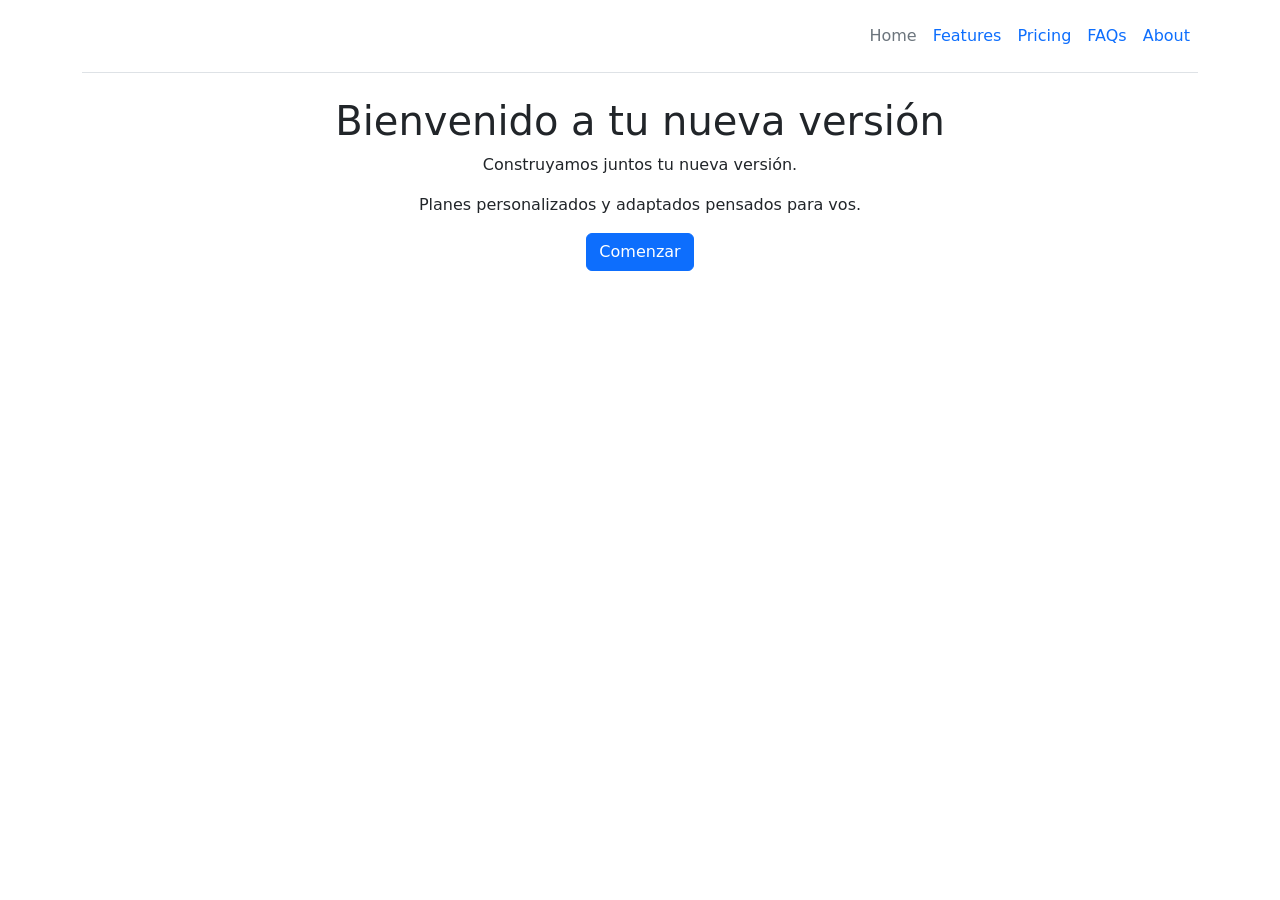
==== pagina/main.html @ bbeb4121 "BASES" ====
<!doctype html>
<html lang="en">
  <head>
    <meta charset="UTF-8" />
    <meta name="viewport" content="width=device-width, initial-scale=1.0" />
    <link
      href="https://cdn.jsdelivr.net/npm/bootstrap@5.3.7/dist/css/bootstrap.min.css"
      rel="stylesheet"
      integrity="sha384-LN+7fdVzj6u52u30Kp6M/trliBMCMKTyK833zpbD+pXdCLuTusPj697FH4R/5mcr"
      crossorigin="anonymous"
    />
    <link href="diseño/main.css" rel="stylesheet" />
    <title>valesuberofit</title>
  </head>
  <body>
    <div class="container">
      <header
        class="d-flex flex-wrap align-items-center justify-content-center justify-content-md-between py-3 mb-4 border-bottom"
      >
        <div class="col-md-3 mb-2 mb-md-0">
          <a
            href="/"
            class="d-inline-flex link-body-emphasis text-decoration-none"
          >
            <svg
              class="bi"
              width="40"
              height="32"
              role="img"
              aria-label="Bootstrap"
            >
              <use xlink:href="#bootstrap"></use>
            </svg>
          </a>
        </div>
        <ul class="nav col-12 col-md-auto mb-2 justify-content-center mb-md-0">
          <li><a href="#" class="nav-link px-2 link-secondary">Home</a></li>
          <li><a href="#" class="nav-link px-2">Features</a></li>
          <li><a href="#" class="nav-link px-2">Pricing</a></li>
          <li><a href="#" class="nav-link px-2">FAQs</a></li>
          <li><a href="#" class="nav-link px-2">About</a></li>
        </ul>
      </header>
    </div>
    <h1 class="text-center">Bienvenido a tu nueva versión</h1>
    <p class="text-center">Construyamos juntos tu nueva versión.</p>
    <p class="text-center">
      Planes personalizados y adaptados pensados para vos.
    </p>

    <p class="text-center">
      <a href="#" class="btn btn-primary">Comenzar</a>
    </p>
  </body>
</html>
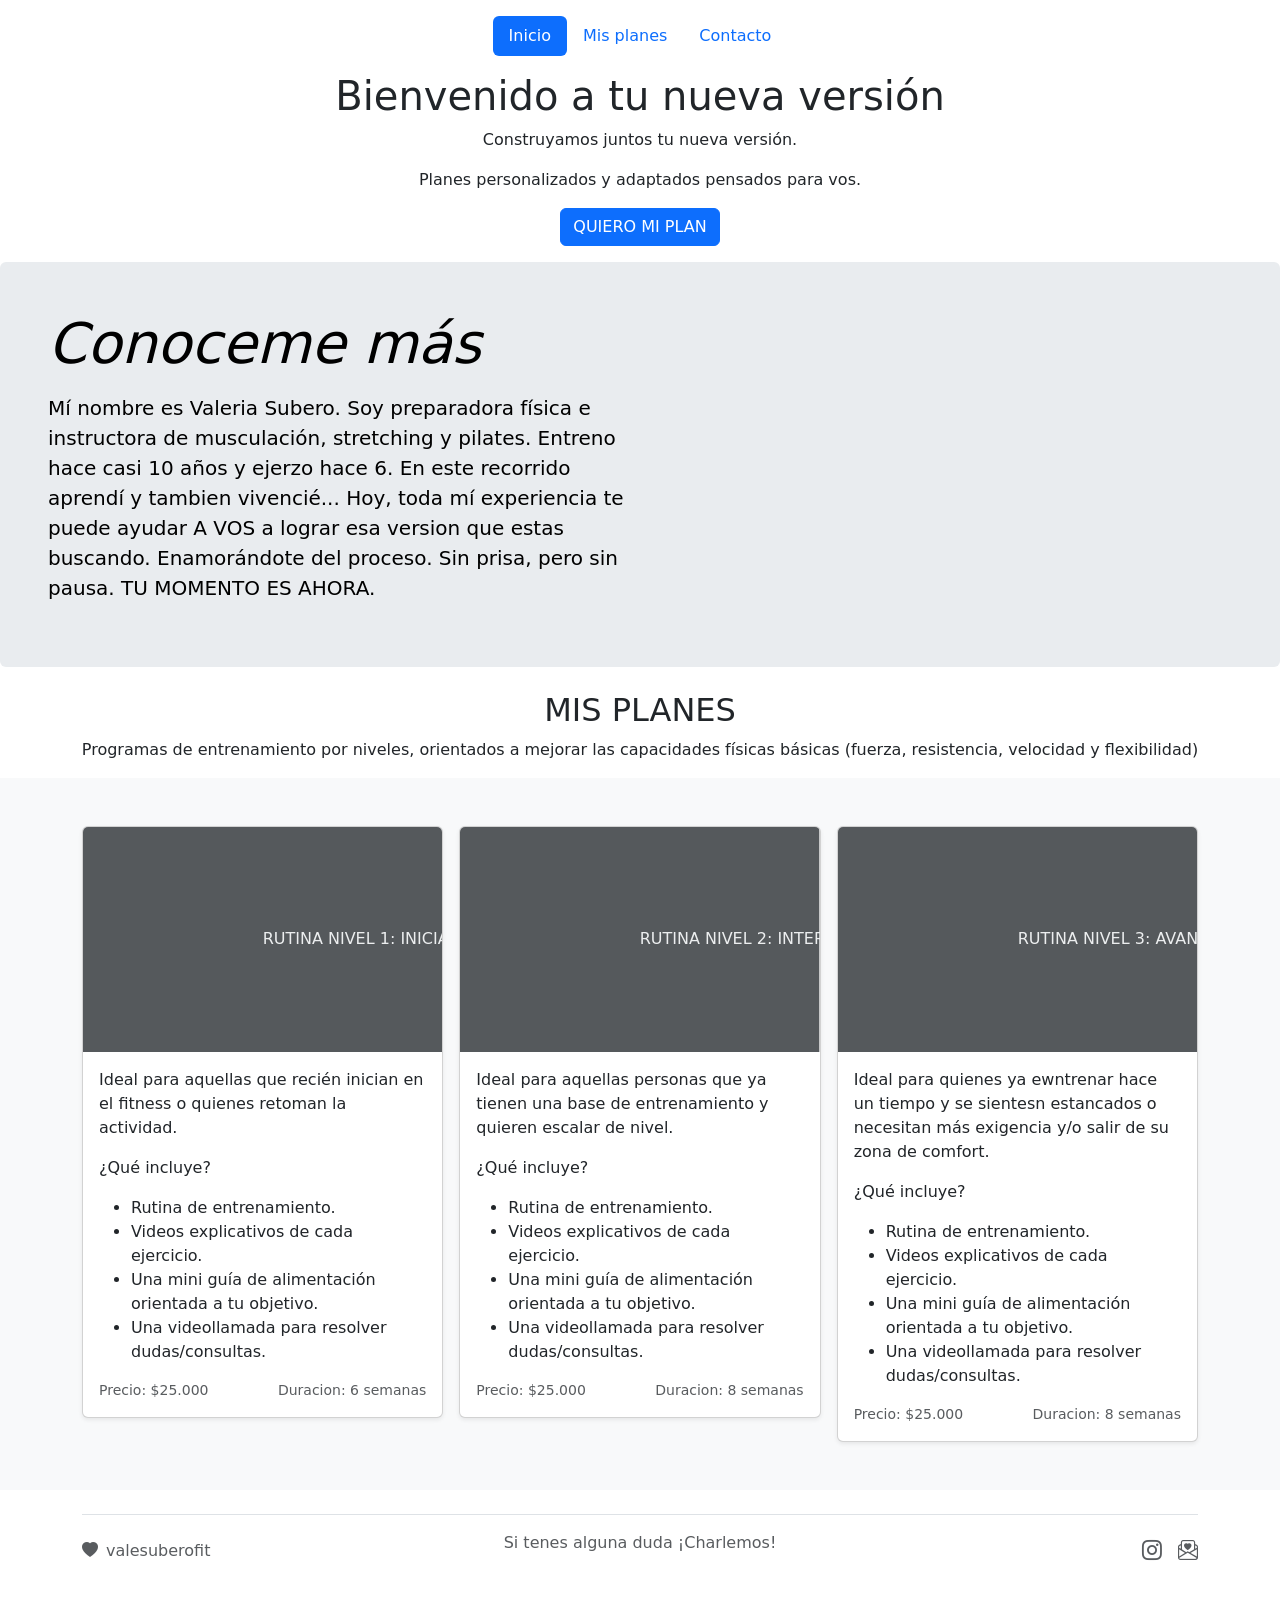
==== commit 367211ab: "datos completados" ====
--- a/pagina/main.html
+++ b/pagina/main.html
@@ -3,6 +3,10 @@
   <head>
     <meta charset="UTF-8" />
     <meta name="viewport" content="width=device-width, initial-scale=1.0" />
+    <link
+      rel="stylesheet"
+      href="https://cdn.jsdelivr.net/npm/bootstrap-icons@1.11.3/font/bootstrap-icons.min.css"
+    />
     <link
       href="https://cdn.jsdelivr.net/npm/bootstrap@5.3.7/dist/css/bootstrap.min.css"
       rel="stylesheet"
@@ -13,32 +17,14 @@
     <title>valesuberofit</title>
   </head>
   <body>
-    <div class="container">
-      <header
-        class="d-flex flex-wrap align-items-center justify-content-center justify-content-md-between py-3 mb-4 border-bottom"
-      >
-        <div class="col-md-3 mb-2 mb-md-0">
-          <a
-            href="/"
-            class="d-inline-flex link-body-emphasis text-decoration-none"
-          >
-            <svg
-              class="bi"
-              width="40"
-              height="32"
-              role="img"
-              aria-label="Bootstrap"
-            >
-              <use xlink:href="#bootstrap"></use>
-            </svg>
-          </a>
-        </div>
-        <ul class="nav col-12 col-md-auto mb-2 justify-content-center mb-md-0">
-          <li><a href="#" class="nav-link px-2 link-secondary">Home</a></li>
-          <li><a href="#" class="nav-link px-2">Features</a></li>
-          <li><a href="#" class="nav-link px-2">Pricing</a></li>
-          <li><a href="#" class="nav-link px-2">FAQs</a></li>
-          <li><a href="#" class="nav-link px-2">About</a></li>
+    <div class="cabecera">
+      <header class="d-flex justify-content-center py-3">
+        <ul class="nav nav-pills">
+          <li class="nav-item">
+            <a href="#" class="nav-link active" aria-current="page">Inicio</a>
+          </li>
+          <li class="nav-item"><a href="#" class="nav-link">Mis planes</a></li>
+          <li class="nav-item"><a href="#" class="nav-link">Contacto</a></li>
         </ul>
       </header>
     </div>
@@ -49,7 +35,189 @@
     </p>
 
     <p class="text-center">
-      <a href="#" class="btn btn-primary">Comenzar</a>
+      <a href="#" class="btn btn-primary">QUIERO MI PLAN</a>
     </p>
+
+    <div class="sobre-mi">
+      <div class="p-2 p-md-5 mb-4 rounded text-body-emphasis bg-body-secondary">
+        <div class="col-lg-6 px-0">
+          <h1 class="display-4 fst-italic">Conoceme más</h1>
+          <p class="lead my-3">
+            Mí nombre es Valeria Subero. Soy preparadora física e instructora de
+            musculación, stretching y pilates. Entreno hace casi 10 años y
+            ejerzo hace 6. En este recorrido aprendí y tambien vivencié... Hoy,
+            toda mí experiencia te puede ayudar A VOS a lograr esa version que
+            estas buscando. Enamorándote del proceso. Sin prisa, pero sin pausa.
+            TU MOMENTO ES AHORA.
+          </p>
+        </div>
+      </div>
+    </div>
+    <h2 class="text-center">MIS PLANES</h2>
+    <p class="text-center">
+      Programas de entrenamiento por niveles, orientados a mejorar las
+      capacidades físicas básicas (fuerza, resistencia, velocidad y
+      flexibilidad)
+    </p>
+
+    <div class="album py-5 bg-body-tertiary">
+      <div class="container">
+        <div class="row row-cols-1 row-cols-sm-2 row-cols-md-3 g-3">
+          <div class="col">
+            <div class="card shadow-sm">
+              <svg
+                aria-label="Placeholder: Thumbnail"
+                class="bd-placeholder-img card-img-top"
+                height="225"
+                preserveAspectRatio="xMidYMid slice"
+                role="img"
+                width="100%"
+                xmlns="http://www.w3.org/2000/svg"
+              >
+                <title>Placeholder</title>
+                <rect width="100%" height="100%" fill="#55595c"></rect>
+                <text x="50%" y="50%" fill="#eceeef" dy=".3em">
+                  RUTINA NIVEL 1: INICIALES
+                </text>
+              </svg>
+              <div class="card-body">
+                <p class="card-text">
+                  Ideal para aquellas que recién inician en el fitness o quienes
+                  retoman la actividad.
+                </p>
+                <p class="card-text">¿Qué incluye?</p>
+                <ul>
+                  <li>Rutina de entrenamiento.</li>
+                  <li>Videos explicativos de cada ejercicio.</li>
+                  <li>
+                    Una mini guía de alimentación orientada a tu objetivo.
+                  </li>
+                  <li>Una videollamada para resolver dudas/consultas.</li>
+                </ul>
+                <div class="d-flex justify-content-between align-items-center">
+                  <small class="text-body-secondary">Precio: $25.000</small>
+                  <small class="text-body-secondary">Duracion: 6 semanas</small>
+                </div>
+              </div>
+            </div>
+          </div>
+          <div class="col">
+            <div class="card shadow-sm">
+              <svg
+                aria-label="Placeholder: Thumbnail"
+                class="bd-placeholder-img card-img-top"
+                height="225"
+                preserveAspectRatio="xMidYMid slice"
+                role="img"
+                width="100%"
+                xmlns="http://www.w3.org/2000/svg"
+              >
+                <title>Placeholder</title>
+                <rect width="100%" height="100%" fill="#55595c"></rect>
+                <text x="50%" y="50%" fill="#eceeef" dy=".3em">
+                  RUTINA NIVEL 2: INTERMEDIA
+                </text>
+              </svg>
+              <div class="card-body">
+                <p class="card-text">
+                  Ideal para aquellas personas que ya tienen una base de
+                  entrenamiento y quieren escalar de nivel.
+                </p>
+                <p class="card-text">¿Qué incluye?</p>
+                <ul>
+                  <li>Rutina de entrenamiento.</li>
+                  <li>Videos explicativos de cada ejercicio.</li>
+                  <li>
+                    Una mini guía de alimentación orientada a tu objetivo.
+                  </li>
+                  <li>Una videollamada para resolver dudas/consultas.</li>
+                </ul>
+                <div class="d-flex justify-content-between align-items-center">
+                  <small class="text-body-secondary">Precio: $25.000</small>
+                  <small class="text-body-secondary">Duracion: 8 semanas</small>
+                </div>
+              </div>
+            </div>
+          </div>
+          <div class="col">
+            <div class="card shadow-sm">
+              <svg
+                aria-label="Placeholder: Thumbnail"
+                class="bd-placeholder-img card-img-top"
+                height="225"
+                preserveAspectRatio="xMidYMid slice"
+                role="img"
+                width="100%"
+                xmlns="http://www.w3.org/2000/svg"
+              >
+                <title>Placeholder</title>
+                <rect width="100%" height="100%" fill="#55595c"></rect>
+                <text x="50%" y="50%" fill="#eceeef" dy=".3em">
+                  RUTINA NIVEL 3: AVANZADA
+                </text>
+              </svg>
+              <div class="card-body">
+                <p class="card-text">
+                  Ideal para quienes ya ewntrenar hace un tiempo y se sientesn
+                  estancados o necesitan más exigencia y/o salir de su zona de
+                  comfort.
+                </p>
+                <p class="card-text">¿Qué incluye?</p>
+                <ul>
+                  <li>Rutina de entrenamiento.</li>
+                  <li>Videos explicativos de cada ejercicio.</li>
+                  <li>
+                    Una mini guía de alimentación orientada a tu objetivo.
+                  </li>
+                  <li>Una videollamada para resolver dudas/consultas.</li>
+                </ul>
+                <div class="d-flex justify-content-between align-items-center">
+                  <small class="text-body-secondary">Precio: $25.000</small>
+                  <small class="text-body-secondary">Duracion: 8 semanas</small>
+                </div>
+              </div>
+            </div>
+          </div>
+        </div>
+      </div>
+    </div>
+    <div class="container">
+      <footer
+        class="d-flex flex-wrap justify-content-between align-items-center py-3 my-4 border-top"
+      >
+        <div class="col-md-4 d-flex align-items-center">
+          <a
+            class="mb-3 me-2 mb-md-0 text-body-secondary text-decoration-none lh-1"
+          >
+            <i class="bi bi-heart-fill"></i>
+          </a>
+          <span class="mb-3 mb-md-0 text-body-secondary">valesuberofit</span>
+        </div>
+        <p class="text-center text-body-secondary">
+          Si tenes alguna duda ¡Charlemos!
+        </p>
+        <ul class="nav col-md-4 justify-content-end list-unstyled d-flex">
+          <li class="ms-3">
+            <a
+              class="text-body-secondary"
+              href="https://www.instagram.com/valesubero.fit/"
+              aria-label="Instagram"
+            >
+              <i class="bi bi-instagram fs-5"></i>
+            </a>
+          </li>
+          <li class="ms-3">
+            <a
+              class="text-body-secondary"
+              href="https://mail.google.com/mail/?view=cm&fs=1&to=valesubero.fitness@gmail.com&su=Consulta%20sobre%20los%20planes"
+              target="_blank"
+              aria-label="Email"
+            >
+              <i class="bi bi-envelope-paper-heart fs-5"></i>
+            </a>
+          </li>
+        </ul>
+      </footer>
+    </div>
   </body>
 </html>
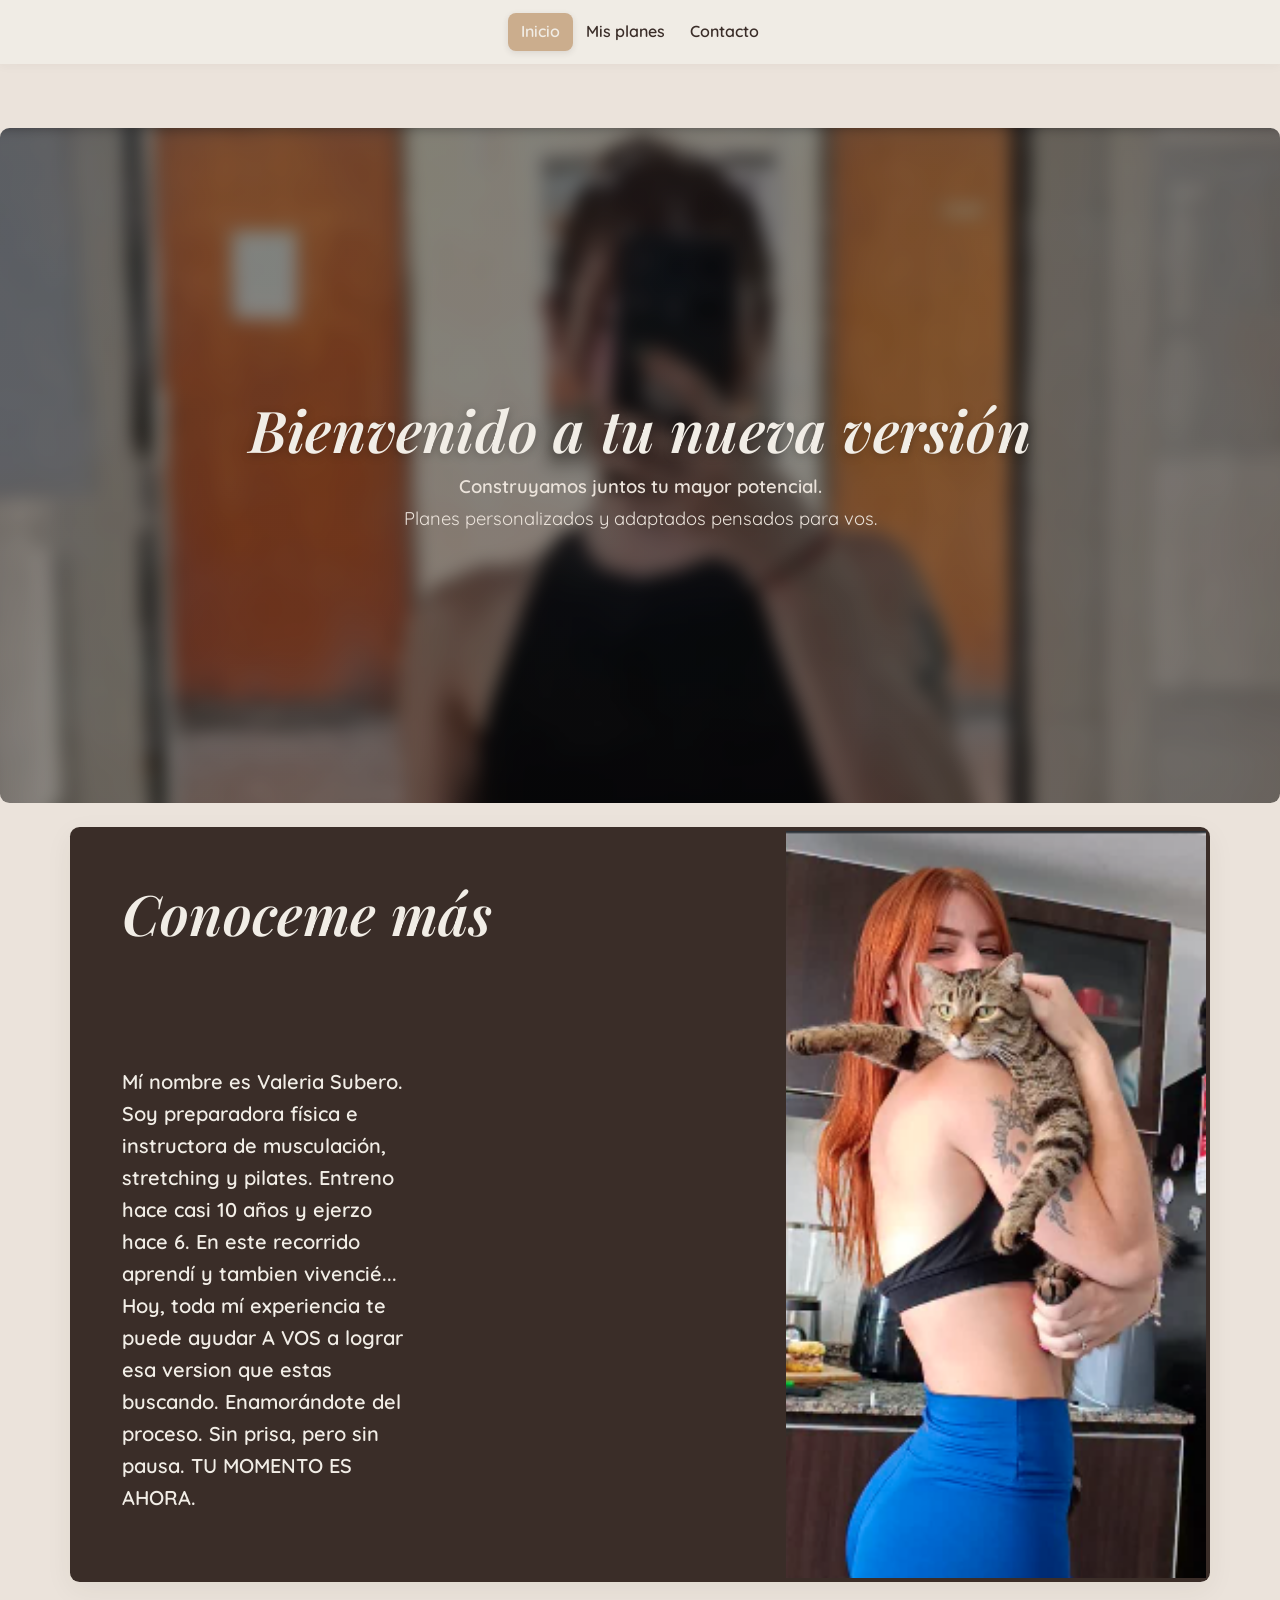
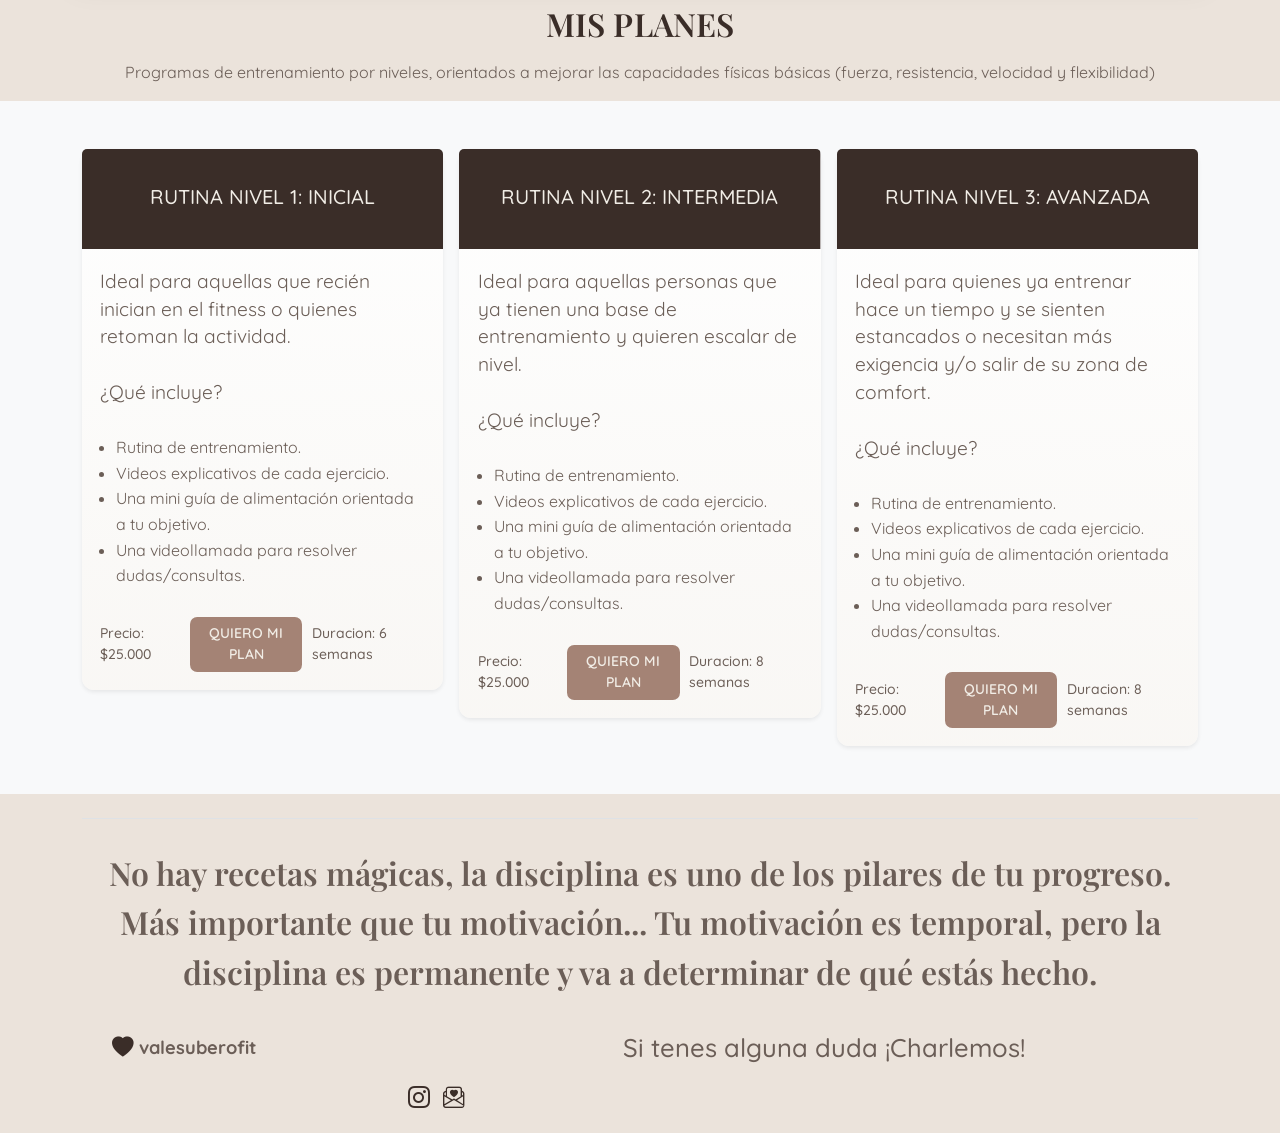
==== commit 06fb1af4: "colores e imagenes previsorias" ====
--- a/pagina/main.html
+++ b/pagina/main.html
@@ -13,7 +13,7 @@
       integrity="sha384-LN+7fdVzj6u52u30Kp6M/trliBMCMKTyK833zpbD+pXdCLuTusPj697FH4R/5mcr"
       crossorigin="anonymous"
     />
-    <link href="diseño/main.css" rel="stylesheet" />
+    <link href="../diseño/main.css" rel="stylesheet" />
     <title>valesuberofit</title>
   </head>
   <body>
@@ -23,33 +23,49 @@
           <li class="nav-item">
             <a href="#" class="nav-link active" aria-current="page">Inicio</a>
           </li>
-          <li class="nav-item"><a href="#" class="nav-link">Mis planes</a></li>
-          <li class="nav-item"><a href="#" class="nav-link">Contacto</a></li>
+          <li class="nav-item">
+            <a href="#planes" class="nav-link">Mis planes</a>
+          </li>
+          <li class="nav-item">
+            <a href="#contacto" class="nav-link">Contacto</a>
+          </li>
         </ul>
       </header>
     </div>
-    <h1 class="text-center">Bienvenido a tu nueva versión</h1>
-    <p class="text-center">Construyamos juntos tu nueva versión.</p>
-    <p class="text-center">
-      Planes personalizados y adaptados pensados para vos.
-    </p>
-
-    <p class="text-center">
-      <a href="#" class="btn btn-primary">QUIERO MI PLAN</a>
-    </p>
-
+
+    <section class="hero">
+      <div class="hero-content container text-center">
+        <h1 class="display-4 fst-italic">Bienvenido a tu nueva versión</h1>
+        <p class="lead">Construyamos juntos tu mayor potencial.</p>
+        <p>Planes personalizados y adaptados pensados para vos.</p>
+      </div>
+    </section>
+
+    <!-- Sobre-mi: contenido + imagen en bloques separados pero encuadrados -->
     <div class="sobre-mi">
-      <div class="p-2 p-md-5 mb-4 rounded text-body-emphasis bg-body-secondary">
-        <div class="col-lg-6 px-0">
-          <h1 class="display-4 fst-italic">Conoceme más</h1>
-          <p class="lead my-3">
-            Mí nombre es Valeria Subero. Soy preparadora física e instructora de
-            musculación, stretching y pilates. Entreno hace casi 10 años y
-            ejerzo hace 6. En este recorrido aprendí y tambien vivencié... Hoy,
-            toda mí experiencia te puede ayudar A VOS a lograr esa version que
-            estas buscando. Enamorándote del proceso. Sin prisa, pero sin pausa.
-            TU MOMENTO ES AHORA.
-          </p>
+      <div class="sobre-mi-wrapper container">
+        <div class="sobre-mi-left">
+          <div class="sobre-mi-card-top p-2 p-md-5">
+            <h1 class="display-4 fst-italic">Conoceme más</h1>
+          </div>
+
+          <div class="sobre-mi-card-bottom p-2 p-md-5">
+            <div class="col-lg-6 px-0">
+              <p class="lead my-3">
+                Mí nombre es Valeria Subero. Soy preparadora física e
+                instructora de musculación, stretching y pilates. Entreno hace
+                casi 10 años y ejerzo hace 6. En este recorrido aprendí y
+                tambien vivencié... Hoy, toda mí experiencia te puede ayudar A
+                VOS a lograr esa version que estas buscando. Enamorándote del
+                proceso. Sin prisa, pero sin pausa. TU MOMENTO ES AHORA.
+              </p>
+            </div>
+          </div>
+        </div>
+
+        <div class="sobre-mi-image" aria-hidden="true">
+          <!-- reemplazá el src por la ruta de tu imagen -->
+          <img src="../imagenes/sobre_mi_imagen.png" alt="Valeria Subero" />
         </div>
       </div>
     </div>
@@ -60,7 +76,7 @@
       flexibilidad)
     </p>
 
-    <div class="album py-5 bg-body-tertiary">
+    <div class="album py-5 bg-body-tertiary" id="planes">
       <div class="container">
         <div class="row row-cols-1 row-cols-sm-2 row-cols-md-3 g-3">
           <div class="col">
@@ -68,7 +84,7 @@
               <svg
                 aria-label="Placeholder: Thumbnail"
                 class="bd-placeholder-img card-img-top"
-                height="225"
+                height="100"
                 preserveAspectRatio="xMidYMid slice"
                 role="img"
                 width="100%"
@@ -76,8 +92,14 @@
               >
                 <title>Placeholder</title>
                 <rect width="100%" height="100%" fill="#55595c"></rect>
-                <text x="50%" y="50%" fill="#eceeef" dy=".3em">
-                  RUTINA NIVEL 1: INICIALES
+                <text
+                  x="50%"
+                  y="50%"
+                  fill="#eceeef"
+                  text-anchor="middle"
+                  dominant-baseline="middle"
+                >
+                  RUTINA NIVEL 1: INICIAL
                 </text>
               </svg>
               <div class="card-body">
@@ -96,6 +118,14 @@
                 </ul>
                 <div class="d-flex justify-content-between align-items-center">
                   <small class="text-body-secondary">Precio: $25.000</small>
+                  <a
+                    href="#"
+                    class="btn btn-success btn-sm whatsapp-btn"
+                    data-message="Hola, estoy interesada en la RUTINA NIVEL 1: INICIALES. Quiero más información, por favor."
+                    target="_blank"
+                    rel="noopener noreferrer"
+                    >QUIERO MI PLAN</a
+                  >
                   <small class="text-body-secondary">Duracion: 6 semanas</small>
                 </div>
               </div>
@@ -106,7 +136,7 @@
               <svg
                 aria-label="Placeholder: Thumbnail"
                 class="bd-placeholder-img card-img-top"
-                height="225"
+                height="100"
                 preserveAspectRatio="xMidYMid slice"
                 role="img"
                 width="100%"
@@ -114,7 +144,13 @@
               >
                 <title>Placeholder</title>
                 <rect width="100%" height="100%" fill="#55595c"></rect>
-                <text x="50%" y="50%" fill="#eceeef" dy=".3em">
+                <text
+                  x="50%"
+                  y="50%"
+                  fill="#eceeef"
+                  text-anchor="middle"
+                  dominant-baseline="middle"
+                >
                   RUTINA NIVEL 2: INTERMEDIA
                 </text>
               </svg>
@@ -134,6 +170,14 @@
                 </ul>
                 <div class="d-flex justify-content-between align-items-center">
                   <small class="text-body-secondary">Precio: $25.000</small>
+                  <a
+                    href="#"
+                    class="btn btn-success btn-sm whatsapp-btn"
+                    data-message="Hola, estoy interesada en la RUTINA NIVEL 2: INTERMEDIA. Quiero más información, por favor."
+                    target="_blank"
+                    rel="noopener noreferrer"
+                    >QUIERO MI PLAN</a
+                  >
                   <small class="text-body-secondary">Duracion: 8 semanas</small>
                 </div>
               </div>
@@ -144,7 +188,7 @@
               <svg
                 aria-label="Placeholder: Thumbnail"
                 class="bd-placeholder-img card-img-top"
-                height="225"
+                height="100"
                 preserveAspectRatio="xMidYMid slice"
                 role="img"
                 width="100%"
@@ -152,13 +196,19 @@
               >
                 <title>Placeholder</title>
                 <rect width="100%" height="100%" fill="#55595c"></rect>
-                <text x="50%" y="50%" fill="#eceeef" dy=".3em">
+                <text
+                  x="50%"
+                  y="50%"
+                  fill="#eceeef"
+                  text-anchor="middle"
+                  dominant-baseline="middle"
+                >
                   RUTINA NIVEL 3: AVANZADA
                 </text>
               </svg>
               <div class="card-body">
                 <p class="card-text">
-                  Ideal para quienes ya ewntrenar hace un tiempo y se sientesn
+                  Ideal para quienes ya entrenar hace un tiempo y se sienten
                   estancados o necesitan más exigencia y/o salir de su zona de
                   comfort.
                 </p>
@@ -173,6 +223,14 @@
                 </ul>
                 <div class="d-flex justify-content-between align-items-center">
                   <small class="text-body-secondary">Precio: $25.000</small>
+                  <a
+                    href="#"
+                    class="btn btn-success btn-sm whatsapp-btn"
+                    data-message="Hola, estoy interesada en la RUTINA NIVEL 3: AVANZADA. Quiero más información, por favor."
+                    target="_blank"
+                    rel="noopener noreferrer"
+                    >QUIERO MI PLAN</a
+                  >
                   <small class="text-body-secondary">Duracion: 8 semanas</small>
                 </div>
               </div>
@@ -183,16 +241,26 @@
     </div>
     <div class="container">
       <footer
+        id="contacto"
         class="d-flex flex-wrap justify-content-between align-items-center py-3 my-4 border-top"
       >
+        <!-- nuevo texto centrado encima del footer existente -->
+        <div class="footer-top w-100 text-center mb-2">
+          No hay recetas mágicas, la disciplina es uno de los pilares de tu
+          progreso. Más importante que tu motivación... Tu motivación es
+          temporal, pero la disciplina es permanente y va a determinar de qué
+          estás hecho.
+        </div>
+
         <div class="col-md-4 d-flex align-items-center">
           <a
             class="mb-3 me-2 mb-md-0 text-body-secondary text-decoration-none lh-1"
           >
             <i class="bi bi-heart-fill"></i>
           </a>
-          <span class="mb-3 mb-md-0 text-body-secondary">valesuberofit</span>
-        </div>
+          <p class="mb-3 mb-md-0 text-body-secondary">valesuberofit</p>
+        </div>
+
         <p class="text-center text-body-secondary">
           Si tenes alguna duda ¡Charlemos!
         </p>
@@ -219,5 +287,28 @@
         </ul>
       </footer>
     </div>
+    <script>
+      (function () {
+        const phone = "5491122539021"; // reemplaza por tu número en formato internacional, sin signos ni espacios
+        document.querySelectorAll(".whatsapp-btn").forEach((btn) => {
+          const msg = encodeURIComponent(btn.dataset.message || "");
+          btn.href = `https://wa.me/${phone}?text=${msg}`;
+        });
+      })();
+    </script>
+
+    <script>
+      // agrega o quita la clase .scrolled según el scroll
+      (function () {
+        const cab = document.querySelector(".cabecera");
+        if (!cab) return;
+        const onScroll = () => {
+          if (window.scrollY > 10) cab.classList.add("scrolled");
+          else cab.classList.remove("scrolled");
+        };
+        onScroll();
+        window.addEventListener("scroll", onScroll, { passive: true });
+      })();
+    </script>
   </body>
 </html>
--- a/diseño/main.css
+++ b/diseño/main.css
@@ -0,0 +1,946 @@
+/* Tipografía: elegantes y delicadas */
+@import url("https://fonts.googleapis.com/css2?family=Playfair+Display:wght@400;600;700&family=Quicksand:wght@300;400;600&display=swap");
+
+:root {
+  --c-1: #3a2d28; /* oscuro */
+  --c-2: #a48375; /* medio */
+  --c-3: #cbad8d; /* cálido */
+  --c-4: #d1c7bd; /* neutro */
+  --c-5: #ebe3db; /* claro */
+  --c-6: #f1ede6; /* más claro */
+  --text-dark: #2b2623;
+  --muted: #6b5e57;
+  --header-height: 64px; /* ajusta si querés más/menos alto */
+}
+
+/* Tipos de letra */
+html,
+body {
+  height: 100%;
+  background: var(--c-5);
+  color: var(--text-dark);
+  /* Fuente principal: cuerpo (ligera, redondeada y amable) */
+  font-family:
+    "Quicksand",
+    system-ui,
+    -apple-system,
+    "Segoe UI",
+    Roboto,
+    "Helvetica Neue",
+    Arial;
+  -webkit-font-smoothing: antialiased;
+  -moz-osx-font-smoothing: grayscale;
+  padding-top: var(--header-height) !important;
+}
+
+/* Encabezados: elegante y femenino */
+h1,
+h2,
+.display-4 {
+  font-family: "Playfair Display", Georgia, "Times New Roman", serif;
+  color: var(--c-1);
+  font-weight: 600;
+  letter-spacing: 0.2px;
+}
+
+/* Ajuste fino para textos importantes */
+.lead,
+.card-title {
+  font-weight: 600;
+  color: var(--c-1);
+}
+
+/* Texto de párrafo: más suave y legible */
+p,
+li,
+.card-text {
+  color: var(--muted);
+  line-height: 1.6;
+  font-weight: 400;
+}
+
+/* Separación extra entre cabecera e introducción */
+.intro {
+  margin-top: 2.5rem;
+  margin-bottom: 2rem;
+  padding-left: 1rem;
+  padding-right: 1rem;
+}
+
+/* Ajuste responsivo: más espacio en pantallas grandes */
+@media (min-width: 768px) {
+  .intro {
+    margin-top: 3.5rem;
+  }
+}
+
+/* Sobre-mi (fondo marrón oscuro) */
+.sobre-mi .bg-body-secondary {
+  background-color: var(--c-1) !important;
+  color: var(--c-6) !important;
+  border-left: 4px solid var(--c-3);
+  padding: 1.5rem;
+  border-radius: 0.5rem;
+  box-shadow: 0 6px 18px rgba(58, 45, 40, 0.06);
+}
+
+/* Asegurar legibilidad de títulos y párrafos dentro */
+.sobre-mi .bg-body-secondary h1,
+.sobre-mi .bg-body-secondary p,
+.sobre-mi .bg-body-secondary .lead {
+  color: var(--c-6) !important;
+}
+
+/* Sobre-mi: wrapper que encuadra contenido y imagen (imagen en div separado) */
+.sobre-mi .sobre-mi-wrapper {
+  display: flex;
+  gap: 1rem;
+  align-items: stretch;
+  background: var(--c-1);
+  color: var(--c-6);
+  border-radius: 0.6rem;
+  padding: 0.25rem;
+  box-shadow: 0 8px 28px rgba(58, 45, 40, 0.06);
+  overflow: hidden;
+}
+
+/* Left column (text split in two blocks) */
+.sobre-mi .sobre-mi-left {
+  display: flex;
+  flex-direction: column;
+  flex: 1 1 60%;
+  gap: 0;
+  background: transparent;
+}
+.sobre-mi .sobre-mi-card-top {
+  padding: 0.75rem 1rem;
+}
+.sobre-mi .sobre-mi-card-bottom {
+  padding: 0.75rem 1rem;
+}
+
+/* Ensure text color inside left blocks */
+.sobre-mi .sobre-mi-card-top h1,
+.sobre-mi .sobre-mi-card-bottom p,
+.sobre-mi .sobre-mi-card-bottom .lead {
+  color: var(--c-6) !important;
+}
+
+/* Image block */
+.sobre-mi .sobre-mi-image {
+  flex: 0 0 38%;
+  min-width: 200px;
+  max-width: 420px;
+  display: block;
+  background: #000;
+}
+.sobre-mi .sobre-mi-image img {
+  width: 100%;
+  height: 100%;
+  display: block;
+  object-fit: cover;
+  aspect-ratio: 4/5;
+}
+
+/* Responsive: apilar en móvil y reordenar para que quede:
+   1) sobre-mi-card-top (Conoceme más)
+   2) imagen
+   3) sobre-mi-card-bottom (Mi nombre es Valeria...) */
+@media (max-width: 767.98px) {
+  .sobre-mi .sobre-mi-wrapper {
+    flex-direction: column;
+    padding: 0;
+  }
+  .sobre-mi .sobre-mi-card-top {
+    order: 1;
+  }
+  .sobre-mi .sobre-mi-image {
+    order: 2;
+  }
+  .sobre-mi .sobre-mi-card-bottom {
+    order: 3;
+  }
+
+  .sobre-mi .sobre-mi-image {
+    width: 100%;
+    max-width: none;
+    height: 220px;
+    flex: 0 0 auto;
+  }
+  .sobre-mi .sobre-mi-image img {
+    height: 100%;
+    object-fit: cover;
+  }
+
+  /* ajustar paddings para móvil */
+  .sobre-mi .sobre-mi-card-top,
+  .sobre-mi .sobre-mi-card-bottom {
+    padding: 1rem;
+  }
+}
+
+/* Corregir recorte de la imagen en móvil: mostrarla completa */
+@media (max-width: 767.98px) {
+  .sobre-mi .sobre-mi-image {
+    width: 100% !important;
+    max-width: none !important;
+    height: auto !important; /* permitir altura natural */
+    flex: 0 0 auto !important;
+  }
+
+  .sobre-mi .sobre-mi-image img {
+    width: 100% !important;
+    height: auto !important; /* evitar recorte */
+    object-fit: contain !important; /* muestra la imagen completa */
+    display: block !important;
+    aspect-ratio: auto !important; /* anula aspect-ratio fijo */
+  }
+
+  /* ajustar padding para que no empalme con el contenido */
+  .sobre-mi .sobre-mi-card-top,
+  .sobre-mi .sobre-mi-card-bottom {
+    padding-left: 1rem !important;
+    padding-right: 1rem !important;
+  }
+}
+
+/* Album / cards */
+.album {
+  padding-top: 2.5rem;
+  padding-bottom: 2.5rem;
+}
+.card {
+  border: none;
+  border-radius: 0.75rem;
+  background: linear-gradient(
+    180deg,
+    rgba(255, 255, 255, 0.9),
+    rgba(249, 247, 244, 0.9)
+  );
+  box-shadow: 0 6px 20px rgba(58, 45, 40, 0.06);
+  transition:
+    transform 0.18s ease,
+    box-shadow 0.18s ease;
+  min-height: 500px; /* altura mínima deseada para la tarjeta */
+  display: flex;
+  flex-direction: column;
+}
+.card:hover {
+  transform: translateY(-6px);
+  box-shadow: 0 12px 30px rgba(58, 45, 40, 0.1);
+}
+.card .card-body {
+  padding: 1.15rem;
+  flex: 1 1 auto;
+  display: flex;
+  flex-direction: column;
+  gap: 0.75rem;
+  min-height: 0; /* evita overflow en flex children */
+}
+
+/* Hacer que el texto de las tarjetas se adapte al tamaño de la tarjeta */
+
+/* Asegurar layout flexible dentro de la card */
+.card {
+  display: flex;
+  flex-direction: column;
+}
+
+/* Body flexible para que el texto pueda crecer/encogerse */
+.card .card-body {
+  display: flex;
+  flex-direction: column;
+  gap: 0.75rem;
+  flex: 1 1 auto;
+  min-height: 0; /* evita overflow en flex children */
+}
+
+/* Títulos de tarjeta escalables */
+.card .card-title {
+  font-size: clamp(1rem, 1.8vw, 1.2rem);
+  line-height: 1.15;
+  margin: 0;
+}
+
+/* Texto de tarjeta fluido y con quiebre de palabra */
+.card .card-text {
+  font-size: clamp(1.2rem, 1.6vw, 1rem);
+  line-height: 1.45;
+  color: var(--muted);
+  flex: 1 1 auto;
+  overflow: hidden;
+  word-wrap: break-word;
+  word-break: break-word;
+  hyphens: auto;
+}
+
+/* Ajuste del bloque inferior (precio / botón / duración) para no romper layout */
+.card .d-flex.justify-content-between.align-items-center {
+  flex-shrink: 0;
+  gap: 0.6rem;
+}
+
+/* SVG: texto del placeholder también escala con la tarjeta */
+.bd-placeholder-img text {
+  font-size: clamp(0.9rem, 2.2vw, 1.25rem) !important;
+  font-weight: 600 !important;
+}
+
+/* Móviles: reducir tamaños si la tarjeta es muy estrecha */
+@media (max-width: 420px) {
+  .card .card-title {
+    font-size: clamp(0.95rem, 3.2vw, 1.05rem);
+  }
+  .card .card-text {
+    font-size: clamp(0.85rem, 2.8vw, 0.95rem);
+  }
+  .bd-placeholder-img text {
+    font-size: 1rem !important;
+  }
+}
+
+/* SVG placeholder: fondo y texto */
+.bd-placeholder-img rect {
+  fill: var(--c-1) !important;
+}
+.bd-placeholder-img text {
+  font-size: 1.25rem !important; /* ajuste para escritorio */
+  font-weight: 500 !important;
+  fill: var(--c-6) !important;
+}
+
+/* Info linea: precio - btn - duracion */
+.d-flex.justify-content-between.align-items-center {
+  gap: 0.6rem;
+  display: flex;
+  justify-content: space-between;
+  align-items: center;
+}
+.text-body-secondary {
+  color: var(--muted) !important;
+  font-weight: 500;
+}
+
+/* Botón WhatsApp */
+.btn-whatsapp,
+.whatsapp-btn,
+.btn.btn-success {
+  background: var(--c-2);
+  border-color: transparent;
+  color: var(--c-6);
+  font-weight: 600;
+  border-radius: 0.45rem;
+  padding: 0.35rem 0.6rem;
+}
+.whatsapp-btn:hover,
+.btn-success:hover {
+  background: color-mix(in srgb, var(--c-2) 85%, black 15%);
+  transform: translateY(-1px);
+  color: var(--c-6);
+}
+
+/* Footer */
+footer {
+  padding: 2.25rem 1.25rem !important; /* más espacio vertical */
+  min-height: 35vh !important; /* mayor altura mínima */
+  font-size: 1.12rem !important; /* texto general más grande */
+  display: flex;
+  align-items: center;
+  gap: 1rem;
+  margin-bottom: 25rem !important; /* ajusta este valor para más/menos espacio */
+}
+
+/* Texto grande y protagonista encima del footer */
+footer .footer-top {
+  width: 100%;
+  font-family: "Playfair Display", Georgia, "Times New Roman", serif;
+  text-align: center;
+  color: var(--muted);
+  font-size: 2rem !important; /* más grande */
+  line-height: 1.55 !important;
+  font-weight: 600 !important;
+  padding: 0.5rem 0 !important;
+  margin-bottom: 0.5rem !important;
+}
+
+/* Marca (valesuberofit) más visible */
+footer .col-md-4.d-flex p,
+footer .col-md-4.d-flex .footer-brand {
+  font-size: 1.14rem !important;
+  font-weight: 700 !important;
+  margin: 0 !important;
+  padding: 0 !important;
+}
+
+/* Iconos más grandes */
+footer .bi,
+footer ul.nav li a .bi,
+footer .col-md-4 .brand-icon i.bi {
+  font-size: 1.25rem !important; /* ajuste principal */
+  line-height: 1 !important;
+}
+
+/* Mensaje central del footer ligeramente mayor */
+footer p.text-center {
+  font-size: 1.6rem !important;
+  margin: 0 !important;
+}
+
+/* Ajustes responsivos: mantener jerarquía pero proporcional */
+@media (max-width: 767.98px) {
+  footer {
+    padding: 1.25rem 0.75rem !important;
+    min-height: auto !important;
+    font-size: 1rem !important;
+    flex-direction: column !important;
+    gap: 0.5rem !important;
+  }
+  footer .footer-top {
+    font-size: 1.02rem !important;
+    padding-bottom: 0.4rem !important;
+    margin-bottom: 0.25rem !important;
+  }
+  footer .col-md-4.d-flex p,
+  footer .col-md-4.d-flex .footer-brand {
+    font-size: 1.02rem !important;
+  }
+  footer .bi {
+    font-size: 1.45rem !important;
+  }
+  footer p.text-center {
+    font-size: 1rem !important;
+  }
+}
+
+/* Footer: asegurar alineación vertical de texto, logo y iconos */
+footer .col-md-4.d-flex,
+footer ul.nav,
+footer p.text-center {
+  display: flex;
+  align-items: center;
+}
+
+/* Contenedor izquierdo (logo + nombre) - reducir al mínimo el espacio entre icono y texto */
+footer .col-md-4.d-flex {
+  display: inline-flex !important;
+  flex-direction: row !important; /* asegurar fila */
+  flex-wrap: nowrap !important;
+  align-items: center !important;
+  gap: 3px !important; /* espacio ~3px */
+  column-gap: 3px !important;
+  padding: 0 !important;
+  white-space: nowrap !important;
+}
+
+/* Corazón muy pegado al texto */
+footer .col-md-4.d-flex .bi {
+  margin: 0 !important;
+  margin-right: 2px !important; /* separación fina de ~2px */
+  font-size: 1.35rem !important;
+  line-height: 1 !important;
+  display: inline-block !important;
+}
+
+/* Quitar márgenes/paddings residuales en hijos */
+footer .col-md-4.d-flex > * {
+  display: inline-flex !important;
+  flex: 0 0 auto !important;
+  margin: 0 !important;
+  padding: 0 !important;
+  vertical-align: middle !important;
+}
+
+/* Asegurar que el texto de marca no tenga margen extra */
+footer .col-md-4.d-flex .footer-brand,
+footer .col-md-4.d-flex span,
+footer .col-md-4.d-flex a.brand {
+  margin: 0 !important;
+  padding: 0 !important;
+  display: inline-flex !important;
+  align-items: center !important;
+  justify-content: center !important;
+}
+
+/* Opcional: pequeño espaciado fino entre icono y texto (ajustable) */
+footer .col-md-4.d-flex .bi {
+  margin-right: 6px;
+  font-size: 1.35rem;
+  line-height: 1;
+}
+
+/* Texto central */
+footer p.text-center {
+  font-size: 1.02rem;
+  line-height: 1.25;
+  display: flex;
+  align-items: center;
+  justify-content: center;
+  margin: 0 0.5rem;
+  flex: 1 1 auto;
+}
+
+/* Texto superior del footer: centrado, mismo estilo que footer */
+footer .footer-top {
+  width: 100%;
+  text-align: center;
+  color: var(--muted);
+  font-size: 0.98rem;
+  line-height: 1.35;
+  font-weight: 500;
+  padding: 0.25rem 0;
+  order: 0; /* asegurarse que quede arriba */
+}
+
+/* Lista de iconos (derecha) */
+footer ul.nav {
+  display: flex;
+  align-items: center;
+  justify-content: flex-end;
+  gap: 1rem;
+  margin: 0;
+  padding: 0;
+  list-style: none;
+}
+
+/* Cada enlace-icono */
+footer ul.nav li a {
+  display: inline-flex;
+  align-items: center;
+  justify-content: center;
+  height: 100%;
+  padding: 0.25rem;
+}
+
+/* Pequeño ajuste para los li de la lista de iconos */
+footer ul.nav li {
+  display: inline-flex;
+  align-items: center;
+  margin-bottom: 0;
+}
+
+/* Responsividad y pequeños ajustes */
+ul {
+  padding-left: 1rem;
+}
+a {
+  text-decoration: none;
+}
+i.bi {
+  color: var(--c-1);
+}
+
+/* Accesibilidad: foco visible */
+a:focus,
+button:focus {
+  outline: 3px solid rgba(164, 131, 117, 0.18);
+  outline-offset: 2px;
+}
+
+/* Cabecera: quedará fijada en la parte superior pero manteniendo el flujo (sticky) */
+.cabecera {
+  position: fixed !important;
+  top: 0;
+  left: 0;
+  right: 0;
+  height: var(--header-height) !important;
+  z-index: 1100 !important;
+  overflow: visible !important;
+  display: block !important;
+  background: transparent !important;
+  box-shadow: none !important;
+}
+
+/* Estilo del header: fondo transparente y misma tipografía/colores del sitio */
+.cabecera header {
+  background: transparent !important;
+  padding: 0.6rem 0;
+  margin: 0;
+  font-family:
+    "Quicksand",
+    system-ui,
+    -apple-system,
+    "Segoe UI",
+    Roboto,
+    "Helvetica Neue",
+    Arial;
+  -webkit-font-smoothing: antialiased;
+  height: var(--header-height) !important;
+  display: flex !important;
+  align-items: center !important;
+  justify-content: center !important;
+  padding: 0 1rem !important;
+}
+
+/* Nav pills: texto oscuro, fondo transparente; active con acento cálido */
+.nav-pills .nav-link {
+  color: var(--c-1) !important;
+  background: transparent !important;
+  border-radius: 0.5rem;
+  font-weight: 600;
+  padding: 0.4rem 0.8rem;
+}
+.nav-pills .nav-link:hover {
+  background: rgba(164, 131, 117, 0.08);
+  color: var(--c-1) !important;
+}
+.nav-pills .nav-link.active {
+  background: var(--c-3) !important;
+  color: var(--c-6) !important;
+  box-shadow: 0 2px 6px rgba(58, 45, 40, 0.12);
+}
+
+/* Asegurar que ningún ancestro interfiere con sticky */
+html,
+body,
+.container {
+  overflow: visible;
+}
+
+/* Si el header ocultara parte del contenido al quedar pegado,
+   añadir un pequeño padding-top al siguiente bloque (.intro) */
+.intro {
+  margin-top: 0.75rem; /* ajusta si necesitas más espacio */
+}
+
+/* Forzar fondo transparente en la cabecera */
+.cabecera,
+.cabecera header {
+  background: transparent !important;
+  background-color: transparent !important;
+  backdrop-filter: none !important;
+  box-shadow: none !important;
+}
+
+/* Forzar transparencia absoluta y restaurar colores de nav */
+.cabecera,
+.cabecera > header,
+.cabecera header,
+.cabecera header::before,
+.cabecera header::after,
+.cabecera .nav-pills {
+  background: transparent !important;
+  background-image: none !important;
+  background-color: transparent !important;
+  box-shadow: none !important;
+}
+
+/* Evitar estilos de fondo en cualquier elemento dentro */
+.cabecera * {
+  background: transparent !important;
+  background-color: transparent !important;
+}
+
+/* Sticky header: transición suave */
+.cabecera > header {
+  transition:
+    background 0.25s ease,
+    backdrop-filter 0.25s ease,
+    box-shadow 0.25s ease;
+  -webkit-transition:
+    background 0.25s ease,
+    -webkit-backdrop-filter 0.25s ease,
+    box-shadow 0.25s ease;
+}
+
+/* Estado en top (no scrolleado): fondo más sólido para legibilidad */
+.cabecera:not(.scrolled) > header {
+  background: rgba(241, 237, 230, 0.95) !important;
+  background-image: none !important;
+  backdrop-filter: none !important;
+  -webkit-backdrop-filter: none !important;
+  box-shadow: 0 2px 10px rgba(58, 45, 40, 0.04) !important;
+}
+
+/* Estado al deslizar (scrolled): semi-transparente con blur (medio blureado) */
+.cabecera.scrolled > header {
+  background: rgba(241, 237, 230, 0.5) !important; /* semi-transparente */
+  background-image: none !important;
+  backdrop-filter: blur(8px) saturate(1.03) !important;
+  -webkit-backdrop-filter: blur(8px) saturate(1.03) !important;
+  box-shadow: 0 6px 18px rgba(58, 45, 40, 0.06) !important;
+}
+
+/* Mantener colores y contraste de los enlaces del nav */
+.cabecera .nav-pills .nav-link {
+  color: var(--c-1) !important;
+  background: transparent !important;
+}
+.cabecera .nav-pills .nav-link:hover {
+  background: rgba(164, 131, 117, 0.08) !important;
+}
+.cabecera .nav-pills .nav-link.active {
+  background: var(--c-3) !important;
+  color: var(--c-6) !important;
+}
+
+/* Footer responsive: centrar y apilar en pantallas pequeñas */
+@media (max-width: 767.98px) {
+  /* Forzar que el footer se apile y centre su contenido */
+  .container > footer,
+  footer {
+    flex-direction: column !important;
+    align-items: center !important;
+    text-align: center !important;
+    gap: 0.75rem !important;
+    padding-top: 1rem !important;
+    padding-bottom: 1.25rem !important;
+  }
+
+  /* Cada columna ocupando el 100% y centrada */
+  footer .col-md-4.d-flex,
+  footer p.text-center,
+  footer ul.nav {
+    width: 100% !important;
+    justify-content: center !important;
+    margin: 0 !important;
+    padding: 0 !important;
+  }
+
+  /* Orden visual: logo/nombre arriba, texto en medio, iconos abajo */
+  footer .col-md-4.d-flex {
+    order: 1;
+    margin-bottom: 0.25rem;
+  }
+  footer p.text-center {
+    order: 2;
+    margin-bottom: 0.25rem;
+  }
+  footer ul.nav {
+    order: 3;
+    margin-top: 0.25rem;
+  }
+
+  /* Asegurar que los elementos internos estén centrados */
+  footer .col-md-4.d-flex,
+  footer .col-md-4 d-flex a,
+  footer .col-md-4 d-flex span {
+    display: inline-flex !important;
+    align-items: center !important;
+    justify-content: center !important;
+    margin: 0 auto !important;
+  }
+
+  /* Espaciado horizontal entre iconos reducido en móvil */
+  footer ul.nav {
+    gap: 0.6rem !important;
+  }
+  footer ul.nav li {
+    margin: 0 !important;
+  }
+
+  /* Ajuste tamaño iconos para móviles */
+  footer .bi {
+    font-size: 1.25rem !important;
+  }
+
+  /* En móvil: ocultar el corazón y centrar sólo "valesuberofit" */
+  /* ocultar el icono de corazón */
+  footer .col-md-4.d-flex .bi-heart-fill {
+    display: none !important;
+    width: 0;
+    height: 0;
+    margin: 0 !important;
+    padding: 0 !important;
+  }
+
+  /* centrar el bloque de marca y asegurarse que ocupe toda la fila */
+  footer .col-md-4.d-flex {
+    justify-content: center !important;
+    width: 100% !important;
+    order: 1 !important; /* mantener arriba si lo deseas */
+    margin: 0 !important;
+    padding: 0 !important;
+  }
+
+  /* centrar el texto de la marca */
+  footer .col-md-4.d-flex span {
+    display: inline-block !important;
+    text-align: center !important;
+    margin: 0 !important;
+    padding: 0 !important;
+  }
+}
+
+/* Ajuste fino: mover la marca hacia la izquierda (ajustar el valor) */
+footer .col-md-4.d-flex {
+  /* prueba con -3px, -6px, -12px ... más negativo = más a la izquierda */
+  transform: translateX(10px) !important;
+}
+
+/* Si preferís mover solo el texto y no el icono */
+footer .col-md-4.d-flex .footer-brand,
+footer .col-md-4.d-flex span {
+  transform: translateX(-3px) !important;
+}
+
+/* Reset / comportamiento distinto en móvil (si querés centrar en móvil) */
+@media (max-width: 767.98px) {
+  footer .col-md-4.d-flex,
+  footer .col-md-4.d-flex .footer-brand,
+  footer .col-md-4.d-flex span {
+    transform: none !important; /* o usa un valor menor: translateX(-2px) */
+  }
+}
+
+/* Ajuste final: centrar "valesuberofit" en móvil respecto a iconos/texto */
+@media (max-width: 767.98px) {
+  /* Forzar apilado y centrado del footer */
+  .container > footer#contacto,
+  footer#contacto {
+    display: flex !important;
+    flex-direction: column !important;
+    align-items: center !important;
+    justify-content: center !important;
+    text-align: center !important;
+    gap: 0.6rem !important;
+    padding-top: 1rem !important;
+    padding-bottom: 1rem !important;
+  }
+
+  /* Grupo corazón + marca: ocupar toda la fila y quedar centrado */
+  footer#contacto .col-md-4.d-flex {
+    width: 100% !important;
+    justify-content: center !important;
+    order: 1 !important;
+    margin: 0 !important;
+    padding: 0 !important;
+  }
+
+  /* Quitar margen del icono (me-2) que desplaza el texto */
+  footer#contacto .col-md-4.d-flex .me-2 {
+    margin-right: 0 !important;
+  }
+
+  /* Ocultar corazón en móvil (si ya lo decidiste) y asegurar marca centrada */
+  footer#contacto .col-md-4.d-flex .bi-heart-fill {
+    display: none !important;
+    width: 0 !important;
+    height: 0 !important;
+    margin: 0 !important;
+    padding: 0 !important;
+  }
+  footer#contacto .col-md-4.d-flex p,
+  footer#contacto .col-md-4.d-flex span,
+  footer#contacto .col-md-4.d-flex a {
+    margin: 0 !important;
+    padding: 0 !important;
+    display: inline-flex !important;
+    align-items: center !important;
+    justify-content: center !important;
+    text-align: center !important;
+    width: auto !important;
+  }
+
+  /* Mensaje central del footer */
+  footer#contacto p.text-center {
+    order: 2 !important;
+    width: 100% !important;
+    margin: 0.25rem 0 !important;
+    justify-content: center !important;
+  }
+
+  /* Iconos a la fila final, centrados */
+  footer#contacto ul.nav {
+    order: 3 !important;
+    width: 100% !important;
+    justify-content: center !important;
+    gap: 0.6rem !important;
+    margin: 0 !important;
+    padding: 0 !important;
+  }
+  footer#contacto ul.nav li {
+    margin: 0 !important;
+    padding: 0 !important;
+  }
+
+  /* Si quieres desplazar finamente la marca, usa translateX aquí (valores negativos mueven a la izquierda) */
+  /* footer#contacto .col-md-4.d-flex p { transform: translateX(-4px) !important; } */
+}
+
+/* Hero: sección grande con imagen blur detrás del texto */
+.hero {
+  position: relative;
+  width: 100%;
+  min-height: 75vh; /* ocupa al menos la mitad de la pantalla */
+  display: flex;
+  align-items: center;
+  justify-content: center;
+  overflow: hidden;
+  margin-bottom: 1.5rem;
+  border-radius: 0.6rem;
+}
+
+/* Imagen de fondo blureada (ajusta la ruta ../imagenes/hero.jpg si hace falta) */
+.hero::before {
+  content: "";
+  position: absolute;
+  inset: 0;
+  background-image: url("../imagenes/hero.png");
+  background-size: cover;
+  background-position: center;
+  background-repeat: no-repeat;
+  transform: scale(1.06); /* evitar bordes al aplicar blur */
+  filter: blur(8px) brightness(0.55);
+  -webkit-filter: blur(8px) brightness(0.55);
+  z-index: 0;
+}
+
+/* Capa semitransparente adicional si necesitás más contraste */
+.hero::after {
+  content: "";
+  position: absolute;
+  inset: 0;
+  background: linear-gradient(rgba(58, 45, 40, 0.12), rgba(58, 45, 40, 0.06));
+  z-index: 0;
+}
+
+/* Contenido encima del fondo blureado */
+.hero-content {
+  position: relative;
+  z-index: 1;
+  color: var(--c-6);
+  padding: 2rem;
+  max-width: 900px;
+}
+
+/* Titular más grande y elegante */
+.hero-content .display-4 {
+  font-size: clamp(1.6rem, 4.8vw, 3.6rem);
+  color: var(--c-6);
+  margin-bottom: 0.6rem;
+  text-shadow: 0 2px 10px rgba(0, 0, 0, 0.25);
+}
+
+/* Texto secundario legible */
+.hero-content .lead,
+.hero-content p {
+  color: var(--c-5);
+  font-size: clamp(1rem, 2.4vw, 1.15rem);
+  line-height: 1.5;
+  margin: 0.25rem 0;
+}
+
+/* Ajustes móviles: menor altura si se necesita */
+@media (max-width: 420px) {
+  .hero {
+    min-height: 42vh;
+  }
+  .hero-content {
+    padding: 1rem;
+  }
+}
+
+/* Espaciado para el bloque "MIS PLANES" */
+h2.text-center {
+  margin-top: 2.5rem !important; /* más espacio arriba */
+  margin-bottom: 1.75rem !important; /* más espacio debajo */
+  line-height: 1.1;
+}
+
+/* Si quieres aún más separación en pantallas grandes */
+@media (min-width: 992px) {
+  h2.text-center {
+    margin-top: 1.5rem !important;
+    margin-bottom: 1.15rem !important;
+  }
+}
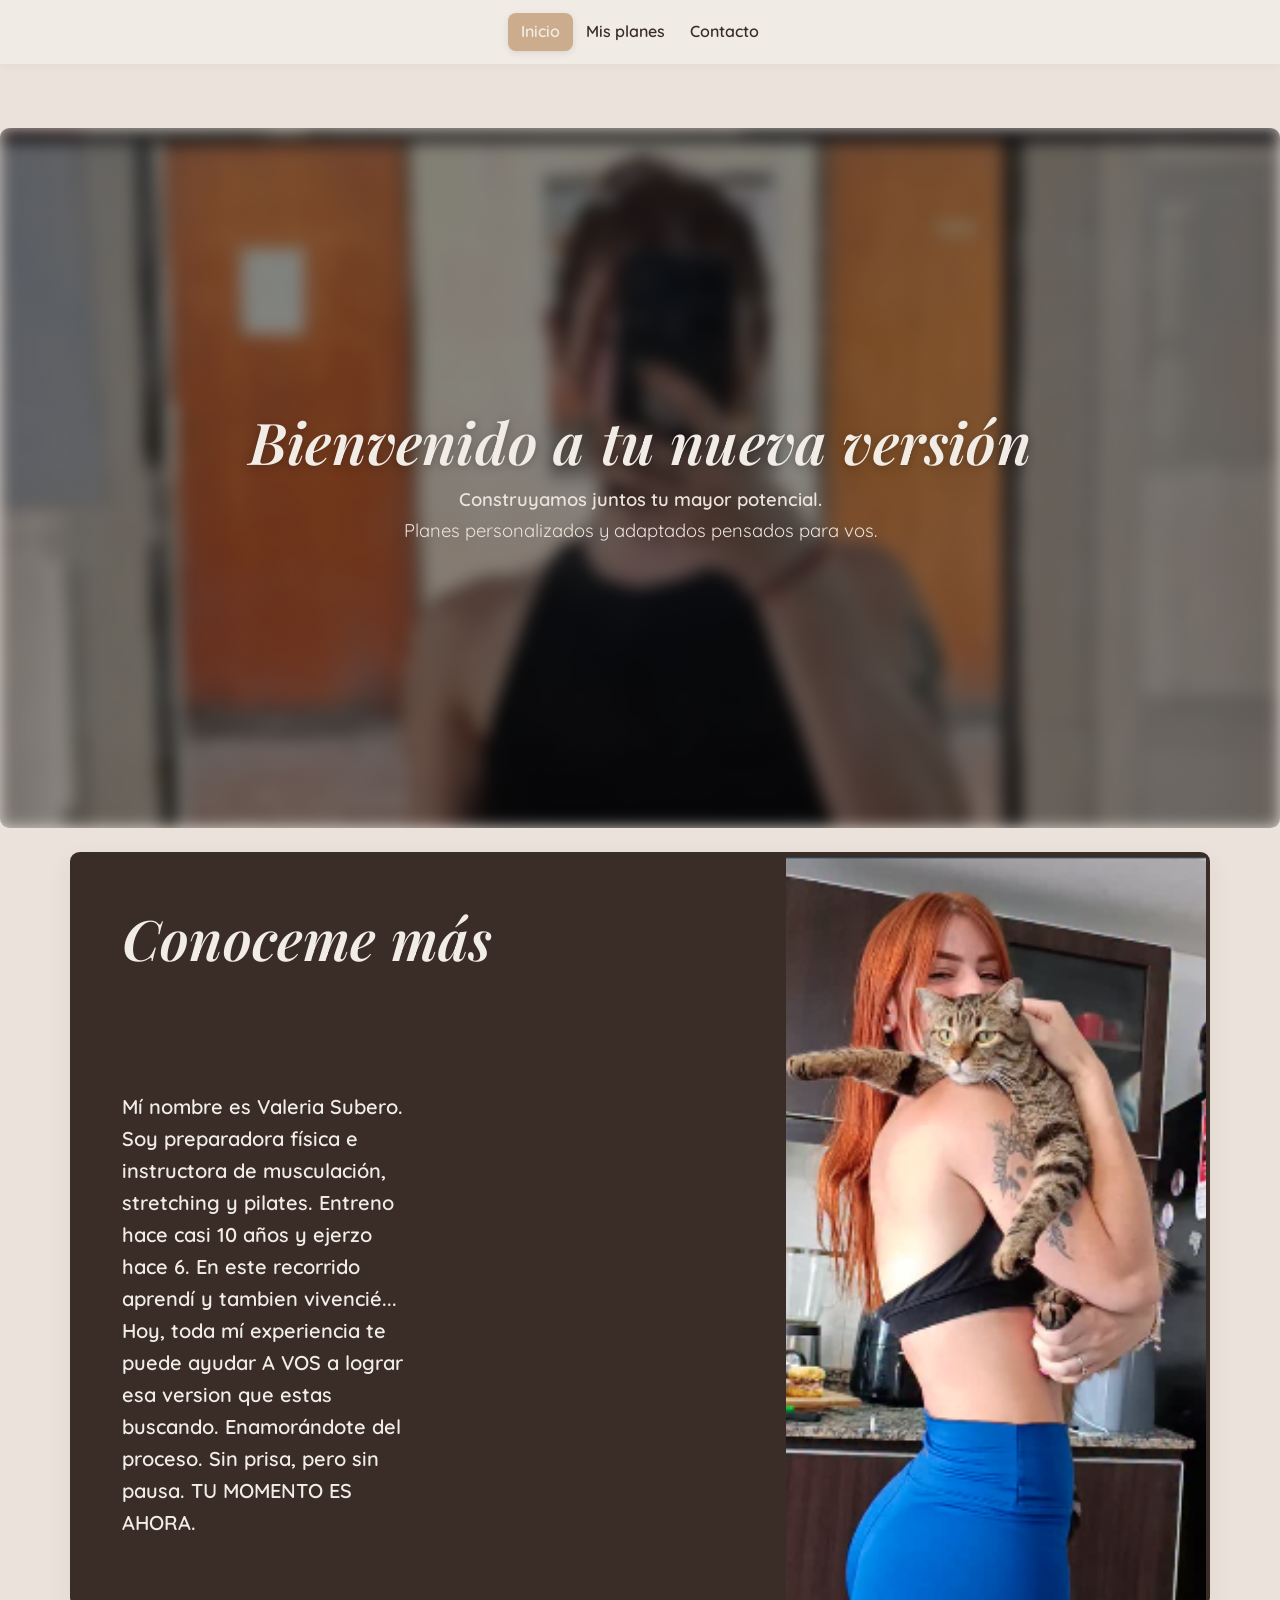
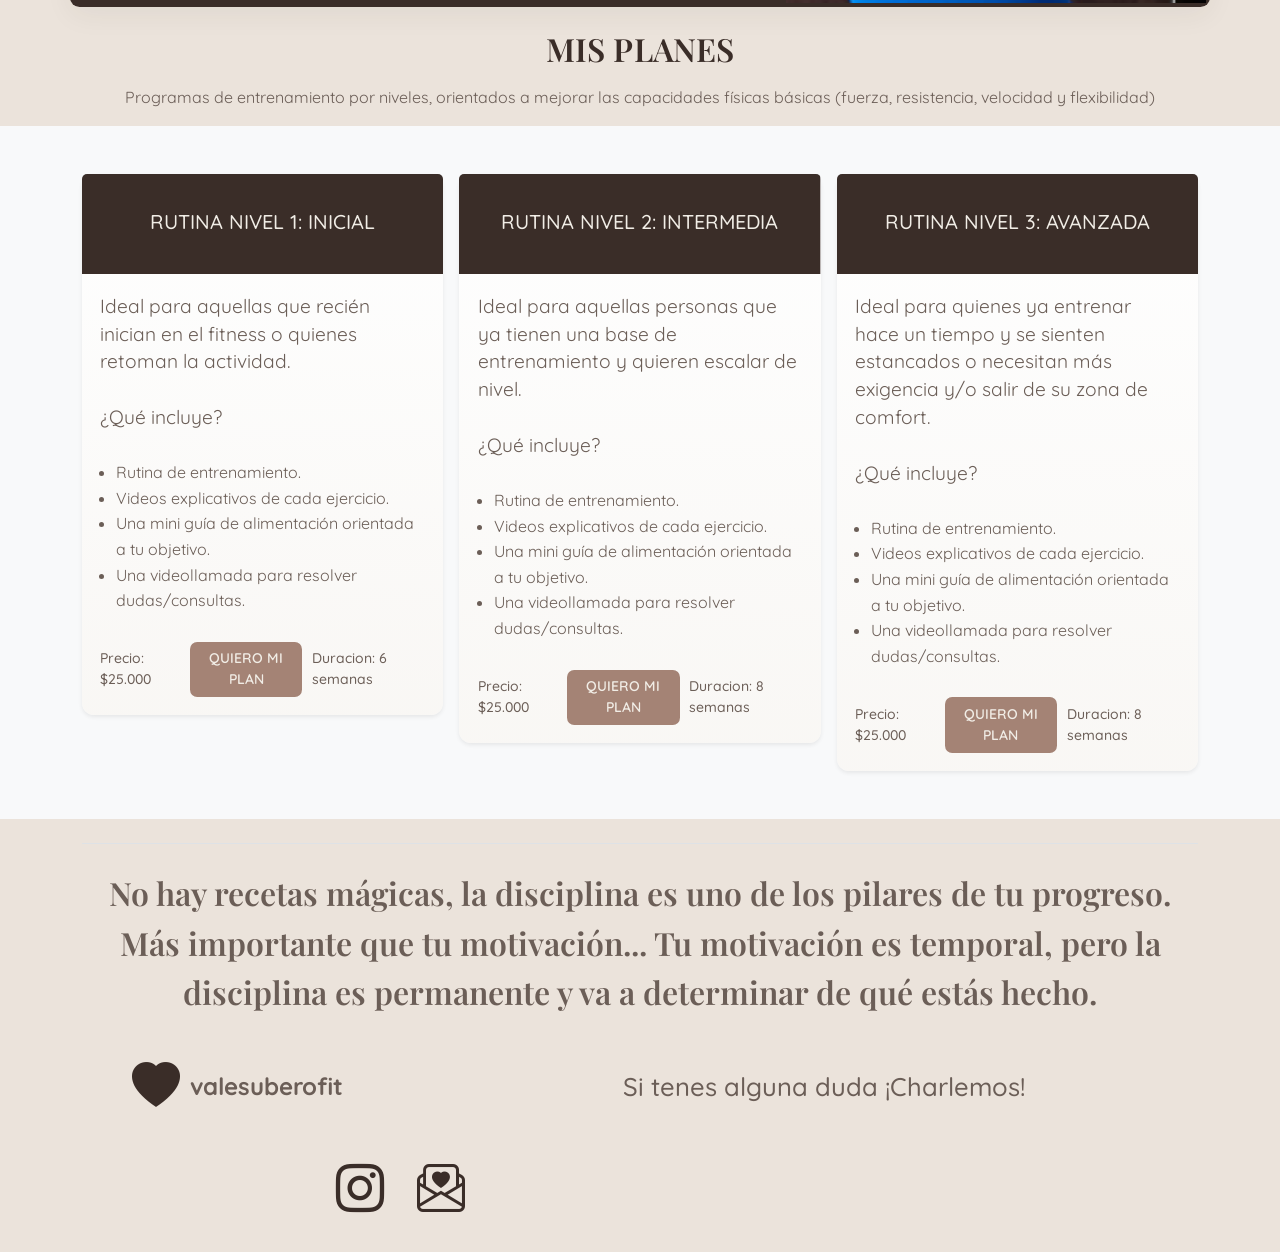
==== commit 5b1a289f: "PUDE CAMBIAR LOS PUTOS TAMAÑOS DEL FOOTER" ====
--- a/pagina/main.html
+++ b/pagina/main.html
@@ -14,7 +14,7 @@
       crossorigin="anonymous"
     />
     <link href="../diseño/main.css" rel="stylesheet" />
-    <title>valesuberofit</title>
+    <title>Valeria Subero | Fitness</title>
   </head>
   <body>
     <div class="cabecera">
--- a/diseño/main.css
+++ b/diseño/main.css
@@ -366,9 +366,9 @@
 /* Marca (valesuberofit) más visible */
 footer .col-md-4.d-flex p,
 footer .col-md-4.d-flex .footer-brand {
-  font-size: 1.14rem !important;
+  font-size: 1.5rem !important;
   font-weight: 700 !important;
-  margin: 0 !important;
+  margin: 5px !important;
   padding: 0 !important;
 }
 
@@ -434,9 +434,9 @@
 
 /* Corazón muy pegado al texto */
 footer .col-md-4.d-flex .bi {
-  margin: 0 !important;
+  margin: 20px !important;
   margin-right: 2px !important; /* separación fina de ~2px */
-  font-size: 1.35rem !important;
+  font-size: 3rem !important;
   line-height: 1 !important;
   display: inline-block !important;
 }
@@ -861,7 +861,7 @@
 .hero {
   position: relative;
   width: 100%;
-  min-height: 75vh; /* ocupa al menos la mitad de la pantalla */
+  min-height: 700px; /* ocupa al menos la mitad de la pantalla */
   display: flex;
   align-items: center;
   justify-content: center;
@@ -870,16 +870,16 @@
   border-radius: 0.6rem;
 }
 
-/* Imagen de fondo blureada (ajusta la ruta ../imagenes/hero.jpg si hace falta) */
+/* Imagen de fondo blureada (ajusta la ruta ../imagenes/hero.png si hace falta) */
 .hero::before {
   content: "";
   position: absolute;
   inset: 0;
   background-image: url("../imagenes/hero.png");
-  background-size: cover;
-  background-position: center;
+  background-size: cover; /* escala con el tamaño del elemento */
+  background-position: center center; /* centra siempre */
   background-repeat: no-repeat;
-  transform: scale(1.06); /* evitar bordes al aplicar blur */
+  background-attachment: scroll; /* no fijar respecto a la ventana */
   filter: blur(8px) brightness(0.55);
   -webkit-filter: blur(8px) brightness(0.55);
   z-index: 0;
